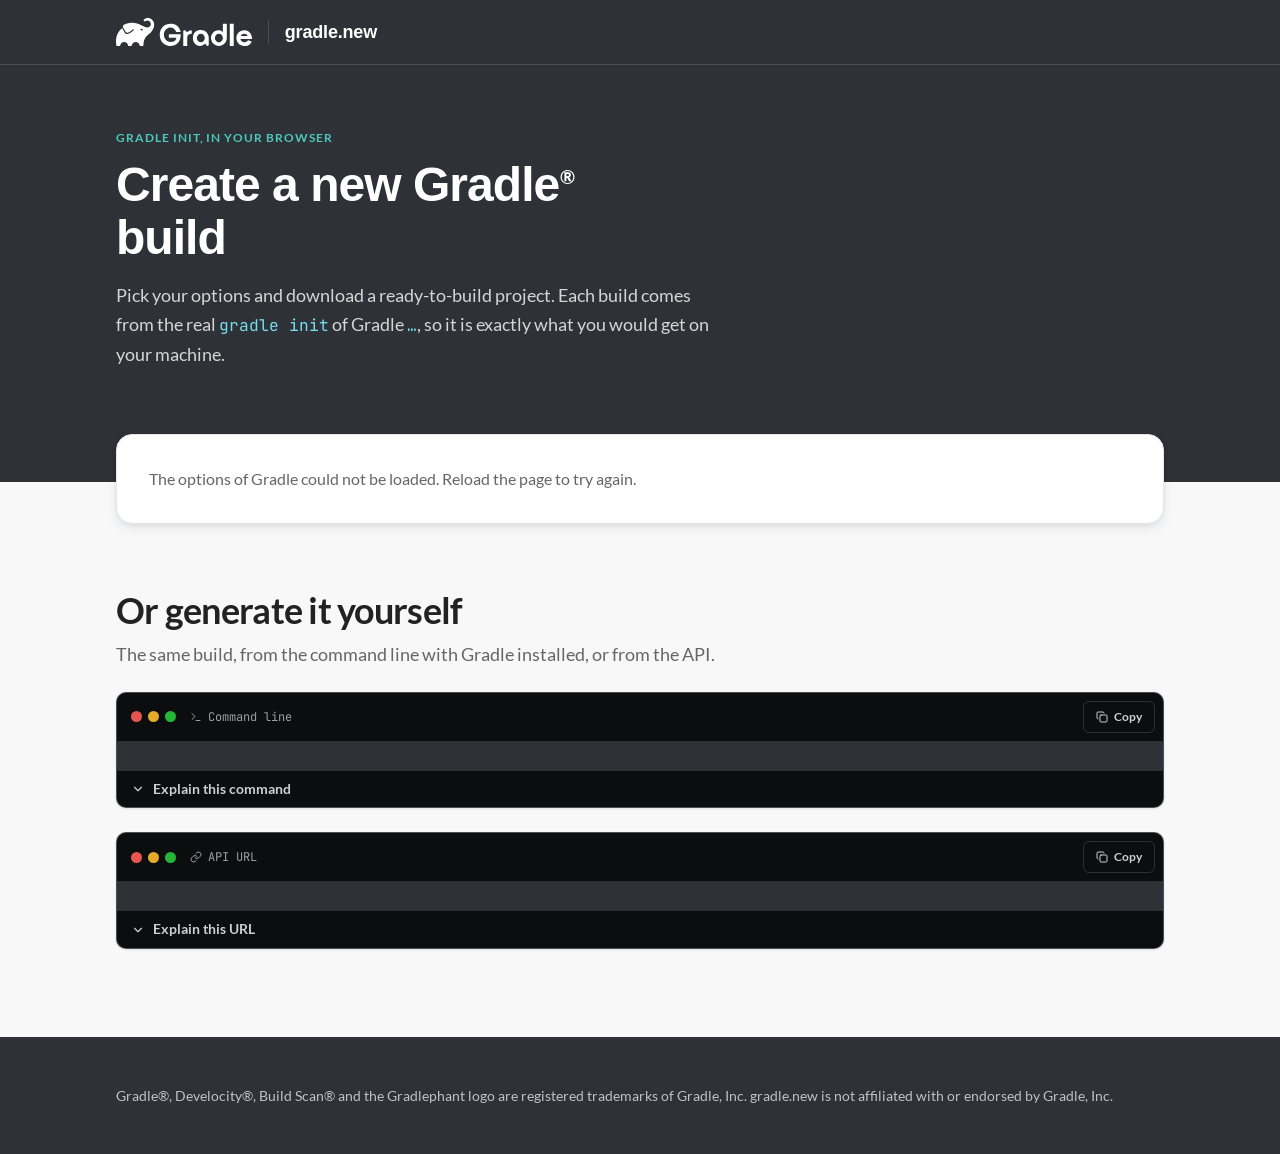
==== ui/src/site/index.html @ f5330a57 "ui: Gradle's hints describe their radio groups; accessibility tests for names, groups, expanded stat" ====
<!doctype html>
<html lang="en">
<head>
<meta charset="utf-8">
<meta name="viewport" content="width=device-width, initial-scale=1">
<title>gradle.new: create a new Gradle build</title>
<meta name="description" content="Create a new Gradle build in your browser. Every build is generated by the real gradle init, and you can copy the equivalent command or API URL.">
<link rel="icon" href="assets/logo/gradle-icon-colour.svg" type="image/svg+xml">
<link rel="stylesheet" href="assets/tokens/fonts.css">
<link rel="stylesheet" href="assets/tokens/colors.css">
<link rel="stylesheet" href="assets/tokens/typography.css">
<link rel="stylesheet" href="assets/tokens/spacing.css">
<link rel="stylesheet" href="assets/tokens/effects.css">
<link rel="stylesheet" href="app/styles.css">
<link rel="modulepreload" href="app/model.js">
<script type="module" src="app/main.js"></script>
</head>
<body>
<header class="site-header">
  <div class="wrap site-header-inner">
    <img class="site-logo" src="assets/logo/gradle-logo-light.svg" alt="Gradle" height="28">
    <span class="site-divider" aria-hidden="true"></span>
    <span class="site-name">gradle.new</span>
  </div>
</header>

<section class="hero">
  <div class="wrap">
    <p class="eyebrow">gradle init, in your browser</p>
    <h1>Create a new Gradle<span class="registered">®</span> build</h1>
    <p class="lead">Pick your options and download a ready-to-build project. Each build comes from the real <code>gradle init</code> of Gradle <span class="mono" data-stable-version>…</span>, so it is exactly what you would get on your machine.</p>
  </div>
</section>

<main class="wrap main">
  <form id="form" class="card form" novalidate>
    <div class="form-loading" id="form-loading" role="status">Loading the options of Gradle…</div>

    <div class="form-grid" id="form-fields" hidden>
      <fieldset class="field field-wide" id="field-version">
        <legend>Gradle version</legend>
        <div class="choices" data-group="version"></div>
      </fieldset>

      <fieldset class="field field-wide" id="field-component-type" aria-describedby="field-component-type-hint">
        <legend>Project type</legend>
        <div class="choices" data-group="component-type"></div>
        <p class="hint" id="field-component-type-hint" data-hint="type"></p>
      </fieldset>

      <fieldset class="field field-wide" id="field-language">
        <legend>Language</legend>
        <div class="choices" data-group="language"></div>
      </fieldset>

      <fieldset class="field" id="field-dsl" aria-describedby="field-dsl-hint">
        <legend>Build script DSL</legend>
        <div class="choices" data-group="dsl"></div>
        <p class="hint" id="field-dsl-hint" data-hint="dsl"></p>
      </fieldset>

      <fieldset class="field" id="field-test-framework" aria-describedby="field-test-framework-hint">
        <legend>Test framework</legend>
        <div class="choices" data-group="test-framework"></div>
        <p class="hint" id="field-test-framework-hint" data-hint="test-framework"></p>
      </fieldset>

      <div class="field" id="field-project-name">
        <label for="project-name">Project name</label>
        <input id="project-name" name="project-name" type="text" autocomplete="off" spellcheck="false" aria-describedby="project-name-hint project-name-error">
        <p class="hint" id="project-name-hint" data-hint="project-name"></p>
        <p class="error" id="project-name-error" hidden><span class="icon icon-alert" aria-hidden="true"></span><span class="error-text"></span></p>
      </div>

      <div class="field" id="field-package">
        <label for="package">Package</label>
        <input id="package" name="package" type="text" autocomplete="off" spellcheck="false" aria-describedby="package-hint package-error">
        <p class="hint" id="package-hint" data-hint="package"></p>
        <p class="error" id="package-error" hidden><span class="icon icon-alert" aria-hidden="true"></span><span class="error-text"></span></p>
      </div>

      <div class="field" id="field-java-version">
        <label for="java-version">Java version</label>
        <input id="java-version" name="java-version" type="text" inputmode="numeric" autocomplete="off" aria-describedby="java-version-hint java-version-error">
        <p class="hint" id="java-version-hint" data-hint="java-version"></p>
        <p class="error" id="java-version-error" hidden><span class="icon icon-alert" aria-hidden="true"></span><span class="error-text"></span></p>
      </div>

      <div class="field field-switches">
        <div class="switch-row" id="field-split-project">
          <input class="switch" id="split-project" name="split-project" type="checkbox" role="switch" aria-describedby="split-project-hint">
          <span class="switch-text"><label for="split-project">Split into subprojects</label><span class="hint" id="split-project-hint" data-hint="split-project"></span></span>
        </div>
        <div class="switch-row" id="field-incubating">
          <input class="switch" id="incubating" name="incubating" type="checkbox" role="switch" aria-describedby="incubating-hint">
          <span class="switch-text"><label for="incubating">Use incubating features</label><span class="hint" id="incubating-hint" data-hint="incubating"></span></span>
        </div>
        <div class="switch-row" id="field-comments">
          <input class="switch" id="comments" name="comments" type="checkbox" role="switch" aria-describedby="comments-hint">
          <span class="switch-text"><label for="comments">Add clarifying comments</label><span class="hint" id="comments-hint" data-hint="comments"></span></span>
        </div>
      </div>

      <div class="form-actions field-wide">
        <button class="btn btn-primary btn-lg" id="download" type="submit"><span class="icon icon-download" aria-hidden="true"></span><span class="btn-label">Download the build</span></button>
        <p class="form-status" id="form-status" role="status" aria-live="polite"></p>
        <p class="error form-error" id="form-error" hidden><span class="icon icon-alert" aria-hidden="true"></span><span class="error-text"></span></p>
      </div>
    </div>
  </form>

  <section class="snippets" aria-labelledby="snippets-title">
    <h2 id="snippets-title">Or generate it yourself</h2>
    <p class="section-lead">The same build, from the command line with Gradle installed, or from the API.</p>

    <div class="snippet" id="snippet-command">
      <div class="code-bar">
        <span class="code-dots" aria-hidden="true"><i></i><i></i><i></i></span>
        <span class="code-title"><span class="icon icon-terminal" aria-hidden="true"></span>Command line</span>
        <button class="copy" id="copy-command" type="button" aria-label="Copy the command"><span class="icon icon-copy" aria-hidden="true"></span><span class="copy-label">Copy</span></button>
      </div>
      <div class="snippet-body">
        <pre class="code-lines" id="command"></pre>
        <div class="explanation" id="explain-command" hidden>
          <svg class="connectors" aria-hidden="true" focusable="false"></svg>
          <dl class="explanation-list"></dl>
        </div>
      </div>
      <button class="explain-toggle" id="explain-command-toggle" type="button" aria-expanded="false" aria-controls="explain-command"><span class="icon icon-chevron" aria-hidden="true"></span><span class="explain-label">Explain this command</span></button>
    </div>

    <div class="snippet" id="snippet-url">
      <div class="code-bar">
        <span class="code-dots" aria-hidden="true"><i></i><i></i><i></i></span>
        <span class="code-title"><span class="icon icon-link" aria-hidden="true"></span>API URL</span>
        <button class="copy" id="copy-url" type="button" aria-label="Copy the API URL"><span class="icon icon-copy" aria-hidden="true"></span><span class="copy-label">Copy</span></button>
      </div>
      <div class="snippet-body">
        <pre class="code-lines" id="api-url"></pre>
        <div class="explanation" id="explain-url" hidden>
          <svg class="connectors" aria-hidden="true" focusable="false"></svg>
          <dl class="explanation-list"></dl>
        </div>
      </div>
      <button class="explain-toggle" id="explain-url-toggle" type="button" aria-expanded="false" aria-controls="explain-url"><span class="icon icon-chevron" aria-hidden="true"></span><span class="explain-label">Explain this URL</span></button>
    </div>
  </section>
</main>

<footer class="site-footer">
  <div class="wrap">
    <p>Gradle®, Develocity®, Build Scan® and the Gradlephant logo are registered trademarks of Gradle, Inc. gradle.new is not affiliated with or endorsed by Gradle, Inc.</p>
  </div>
</footer>
</body>
</html>
---- ui/src/site/assets/tokens/fonts.css ----
@font-face {
  font-family: 'Lato';
  font-style: normal;
  font-weight: 400;
  font-display: swap;
  src: url("../fonts/lato-latin-400-normal.woff2") format("woff2");
  unicode-range: U+0000-00FF, U+0131, U+0152-0153, U+02BB-02BC, U+02C6, U+02DA, U+02DC, U+0304, U+0308, U+0329, U+2000-206F, U+20AC, U+2122, U+2191, U+2193, U+2212, U+2215, U+FEFF, U+FFFD;
}

@font-face {
  font-family: 'Lato';
  font-style: normal;
  font-weight: 400;
  font-display: swap;
  src: url("../fonts/lato-latin-ext-400-normal.woff2") format("woff2");
  unicode-range: U+0100-02BA, U+02BD-02C5, U+02C7-02CC, U+02CE-02D7, U+02DD-02FF, U+0304, U+0308, U+0329, U+1D00-1DBF, U+1E00-1E9F, U+1EF2-1EFF, U+2020, U+20A0-20AB, U+20AD-20C0, U+2113, U+2C60-2C7F, U+A720-A7FF;
}

@font-face {
  font-family: 'Lato';
  font-style: normal;
  font-weight: 700;
  font-display: swap;
  src: url("../fonts/lato-latin-700-normal.woff2") format("woff2");
  unicode-range: U+0000-00FF, U+0131, U+0152-0153, U+02BB-02BC, U+02C6, U+02DA, U+02DC, U+0304, U+0308, U+0329, U+2000-206F, U+20AC, U+2122, U+2191, U+2193, U+2212, U+2215, U+FEFF, U+FFFD;
}

@font-face {
  font-family: 'Lato';
  font-style: normal;
  font-weight: 700;
  font-display: swap;
  src: url("../fonts/lato-latin-ext-700-normal.woff2") format("woff2");
  unicode-range: U+0100-02BA, U+02BD-02C5, U+02C7-02CC, U+02CE-02D7, U+02DD-02FF, U+0304, U+0308, U+0329, U+1D00-1DBF, U+1E00-1E9F, U+1EF2-1EFF, U+2020, U+20A0-20AB, U+20AD-20C0, U+2113, U+2C60-2C7F, U+A720-A7FF;
}

@font-face {
  font-family: 'Lato';
  font-style: normal;
  font-weight: 900;
  font-display: swap;
  src: url("../fonts/lato-latin-900-normal.woff2") format("woff2");
  unicode-range: U+0000-00FF, U+0131, U+0152-0153, U+02BB-02BC, U+02C6, U+02DA, U+02DC, U+0304, U+0308, U+0329, U+2000-206F, U+20AC, U+2122, U+2191, U+2193, U+2212, U+2215, U+FEFF, U+FFFD;
}

@font-face {
  font-family: 'Lato';
  font-style: normal;
  font-weight: 900;
  font-display: swap;
  src: url("../fonts/lato-latin-ext-900-normal.woff2") format("woff2");
  unicode-range: U+0100-02BA, U+02BD-02C5, U+02C7-02CC, U+02CE-02D7, U+02DD-02FF, U+0304, U+0308, U+0329, U+1D00-1DBF, U+1E00-1E9F, U+1EF2-1EFF, U+2020, U+20A0-20AB, U+20AD-20C0, U+2113, U+2C60-2C7F, U+A720-A7FF;
}

@font-face {
  font-family: 'JetBrains Mono';
  font-style: normal;
  font-weight: 400;
  font-display: swap;
  src: url("../fonts/jetbrains-mono-latin-400-normal.woff2") format("woff2");
  unicode-range: U+0000-00FF, U+0131, U+0152-0153, U+02BB-02BC, U+02C6, U+02DA, U+02DC, U+0304, U+0308, U+0329, U+2000-206F, U+20AC, U+2122, U+2191, U+2193, U+2212, U+2215, U+FEFF, U+FFFD;
}

@font-face {
  font-family: 'JetBrains Mono';
  font-style: normal;
  font-weight: 400;
  font-display: swap;
  src: url("../fonts/jetbrains-mono-latin-ext-400-normal.woff2") format("woff2");
  unicode-range: U+0100-02BA, U+02BD-02C5, U+02C7-02CC, U+02CE-02D7, U+02DD-02FF, U+0304, U+0308, U+0329, U+1D00-1DBF, U+1E00-1E9F, U+1EF2-1EFF, U+2020, U+20A0-20AB, U+20AD-20C0, U+2113, U+2C60-2C7F, U+A720-A7FF;
}

@font-face {
  font-family: 'JetBrains Mono';
  font-style: normal;
  font-weight: 700;
  font-display: swap;
  src: url("../fonts/jetbrains-mono-latin-700-normal.woff2") format("woff2");
  unicode-range: U+0000-00FF, U+0131, U+0152-0153, U+02BB-02BC, U+02C6, U+02DA, U+02DC, U+0304, U+0308, U+0329, U+2000-206F, U+20AC, U+2122, U+2191, U+2193, U+2212, U+2215, U+FEFF, U+FFFD;
}

@font-face {
  font-family: 'JetBrains Mono';
  font-style: normal;
  font-weight: 700;
  font-display: swap;
  src: url("../fonts/jetbrains-mono-latin-ext-700-normal.woff2") format("woff2");
  unicode-range: U+0100-02BA, U+02BD-02C5, U+02C7-02CC, U+02CE-02D7, U+02DD-02FF, U+0304, U+0308, U+0329, U+1D00-1DBF, U+1E00-1E9F, U+1EF2-1EFF, U+2020, U+20A0-20AB, U+20AD-20C0, U+2113, U+2C60-2C7F, U+A720-A7FF;
}
---- ui/src/site/assets/tokens/colors.css ----
/* Gradle Build Tool — Color tokens
   Values from the official Gradle Color Palette. */
:root {
  /* ---- Brand core ---- */
  --gradle-blue: #209bc4;      /* Gradle Blue — gradient start */
  --gradle-teal: #4dc9c0;      /* Gradle Green — gradient end */
  --gradle-dark: #2e3135;      /* Dark Background */
  --gradle-dark-2: #0b0d0f;    /* Gray 1 — deepest */
  --gradle-gradient: linear-gradient(120deg, #209bc4 0%, #4dc9c0 100%); /* @kind color */
  --gradle-gradient-soft: linear-gradient(120deg, #209bc4 0%, #4dc9c0 100%); /* @kind color */

  /* Secondary blues */
  --core-blue:  #3099e3;
  --light-blue: #77def0;

  /* ---- Neutrals (official Gray ramp) ---- */
  --neutral-0:   #ffffff;      /* White */
  --neutral-50:  #f8f8f8;      /* Light Background 100 */
  --neutral-100: #efefef;      /* Light Background 200 */
  --neutral-200: #e5e5e5;      /* Gray 5 */
  --neutral-300: #b2b2b2;      /* Gray 4 */
  --neutral-400: #808080;      /* Gray 3 */
  --neutral-500: #666666;
  --neutral-600: #4d4d4d;      /* Gray 2 */
  --neutral-700: #383838;
  --neutral-800: #2e3135;      /* Dark Background */
  --neutral-900: #222222;      /* Gray 1 (R34 G34 B34) */
  --neutral-950: #0b0d0f;

  /* ---- Semantic status (official) ---- */
  --green-500:  #00c851;   /* Core Success */
  --green-700:  #007e33;   /* Dark Success */
  --green-100:  #d5f6e2;
  --amber-500:  #ffbb33;   /* Core Warning */
  --amber-700:  #ff8800;   /* Dark Warning */
  --amber-100:  #fff1d6;
  --red-500:    #ff4444;   /* Core Error */
  --red-700:    #cc0000;   /* Dark Error */
  --red-100:    #ffe0e0;
  --blue-500:   #3099e3;   /* Core Blue */
  --blue-100:   #dceffb;

  /* ---- Semantic aliases: text ---- */
  --text-strong:  var(--neutral-900);
  --text-body:    var(--neutral-700);
  --text-muted:   var(--neutral-500);
  --text-subtle:  var(--neutral-400);
  --text-inverse: var(--neutral-0);
  --text-link:    var(--gradle-blue);
  --text-on-brand: #ffffff;

  /* ---- Semantic aliases: surfaces ---- */
  --surface-page:    var(--neutral-0);
  --surface-subtle:  var(--neutral-50);
  --surface-card:    var(--neutral-0);
  --surface-sunken:  var(--neutral-100);
  --surface-dark:    var(--gradle-dark);
  --surface-dark-2:  var(--gradle-dark-2);
  --surface-inverse: var(--gradle-dark);

  /* ---- Semantic aliases: borders ---- */
  --border-subtle: var(--neutral-200);
  --border-default: var(--neutral-300);
  --border-strong: var(--neutral-400);
  --border-focus: var(--gradle-blue);
  --border-on-dark: rgba(255,255,255,0.14);

  /* ---- Semantic aliases: accents ---- */
  --accent: var(--gradle-blue);
  --accent-hover: #1b87ab;
  --accent-teal: var(--gradle-teal);
  --success: var(--green-500);
  --warning: var(--amber-700);
  --danger:  var(--red-500);
  --info:    var(--blue-500);
}
---- ui/src/site/assets/tokens/typography.css ----
/* Gradle Build Tool — Typography tokens */
:root {
  --font-display: 'Lato', -apple-system, BlinkMacSystemFont, 'Segoe UI', sans-serif;
  --font-sans:    'Lato', -apple-system, BlinkMacSystemFont, 'Segoe UI', sans-serif;
  --font-mono:    'JetBrains Mono', ui-monospace, 'SF Mono', Menlo, monospace;

  /* Type scale (px @ base 16) */
  --text-xs:   0.75rem;   /* 12 */
  --text-sm:   0.875rem;  /* 14 */
  --text-base: 1rem;      /* 16 */
  --text-md:   1.125rem;  /* 18 */
  --text-lg:   1.375rem;  /* 22 */
  --text-xl:   1.75rem;   /* 28 */
  --text-2xl:  2.25rem;   /* 36 */
  --text-3xl:  3rem;      /* 48 */
  --text-4xl:  4rem;      /* 64 */

  /* Weights */
  /* Lato ships 300/400/700/900 — medium/semibold map to 700 (bold) */
  --weight-light: 300;
  --weight-regular: 400;
  --weight-medium: 700;
  --weight-semibold: 700;
  --weight-bold: 700;
  --weight-black: 900;

  /* Line heights */
  --leading-tight: 1.1;
  --leading-snug: 1.25;
  --leading-normal: 1.5;
  --leading-relaxed: 1.65;

  /* Letter spacing */
  --tracking-tight: -0.02em;
  --tracking-snug: -0.01em;
  --tracking-normal: 0;
  --tracking-wide: 0.04em;
  --tracking-caps: 0.08em;
}
---- ui/src/site/assets/tokens/spacing.css ----
/* Gradle Build Tool — Spacing, radius, layout tokens */
:root {
  /* Spacing scale (4px base) */
  --space-0: 0;
  --space-1: 0.25rem;  /* 4 */
  --space-2: 0.5rem;   /* 8 */
  --space-3: 0.75rem;  /* 12 */
  --space-4: 1rem;     /* 16 */
  --space-5: 1.5rem;   /* 24 */
  --space-6: 2rem;     /* 32 */
  --space-7: 3rem;     /* 48 */
  --space-8: 4rem;     /* 64 */
  --space-9: 6rem;     /* 96 */

  /* Radii */
  --radius-xs: 4px;
  --radius-sm: 6px;
  --radius-md: 10px;
  --radius-lg: 16px;
  --radius-xl: 24px;
  --radius-pill: 999px;

  /* Container widths */
  --container-narrow: 720px;
  --container: 1080px;
  --container-wide: 1280px;
}
---- ui/src/site/assets/tokens/effects.css ----
/* Gradle Build Tool — Elevation, shadow, motion tokens */
:root {
  /* Shadows — soft, cool-tinted; Gradle UI leans on subtle elevation + borders */
  --shadow-xs: 0 1px 2px rgba(2, 48, 58, 0.06);
  --shadow-sm: 0 1px 3px rgba(2, 48, 58, 0.08), 0 1px 2px rgba(2, 48, 58, 0.04);
  --shadow-md: 0 4px 12px rgba(2, 48, 58, 0.08), 0 2px 4px rgba(2, 48, 58, 0.05);
  --shadow-lg: 0 12px 28px rgba(2, 48, 58, 0.12), 0 4px 10px rgba(2, 48, 58, 0.06);
  --shadow-xl: 0 24px 56px rgba(2, 48, 58, 0.16);
  --shadow-focus: 0 0 0 3px rgba(32, 155, 196, 0.35);

  /* Motion — quick, functional; ease-out for entrances */
  --ease-out: cubic-bezier(0.22, 0.61, 0.36, 1); /* @kind other */
  --ease-in-out: cubic-bezier(0.65, 0, 0.35, 1); /* @kind other */
  --dur-fast: 120ms; /* @kind other */
  --dur-base: 200ms; /* @kind other */
  --dur-slow: 320ms; /* @kind other */
}
---- ui/src/site/app/styles.css ----
*, *::before, *::after { box-sizing: border-box; }
html { -webkit-text-size-adjust: 100%; }
html, body { margin: 0; }
body {
  font-family: var(--font-sans);
  font-size: var(--text-base);
  line-height: var(--leading-normal);
  color: var(--text-body);
  background: var(--surface-subtle);
}
h1, h2, h3 { font-family: var(--font-display); font-weight: var(--weight-bold); letter-spacing: var(--tracking-tight); color: var(--text-strong); margin: 0; }
p { margin: 0; }
code, pre, .mono { font-family: var(--font-mono); }
[hidden] { display: none !important; }
.wrap { max-width: var(--container); margin: 0 auto; padding: 0 var(--space-4); }

.icon {
  display: inline-block;
  flex: none;
  width: 1em;
  height: 1em;
  background-color: currentColor;
  -webkit-mask: var(--icon) center / contain no-repeat;
  mask: var(--icon) center / contain no-repeat;
}
.icon-download { --icon: url("../assets/icons/download.svg"); }
.icon-copy { --icon: url("../assets/icons/copy.svg"); }
.icon-check { --icon: url("../assets/icons/check.svg"); }
.icon-alert { --icon: url("../assets/icons/circle-alert.svg"); }
.icon-chevron { --icon: url("../assets/icons/chevron-down.svg"); }
.icon-terminal { --icon: url("../assets/icons/terminal.svg"); }
.icon-link { --icon: url("../assets/icons/link.svg"); }

.site-header { background: var(--surface-dark); border-bottom: 1px solid var(--border-on-dark); }
.site-header-inner { display: flex; align-items: center; gap: var(--space-4); min-height: 64px; }
.site-logo { display: block; height: 28px; width: auto; }
.site-divider { width: 1px; height: 24px; background: var(--border-on-dark); }
.site-name { color: var(--text-inverse); font-weight: var(--weight-black); font-size: var(--text-md); letter-spacing: var(--tracking-snug); }

.hero { background: var(--surface-dark); color: var(--text-inverse); padding: var(--space-8) 0 calc(var(--space-8) + var(--space-7)); }
.eyebrow { font-size: var(--text-xs); font-weight: var(--weight-bold); letter-spacing: var(--tracking-caps); text-transform: uppercase; color: var(--gradle-teal); margin-bottom: var(--space-3); }
.hero h1 { color: var(--text-inverse); font-size: var(--text-3xl); line-height: var(--leading-tight); font-weight: var(--weight-black); max-width: 20ch; }
.registered { font-size: 0.4em; vertical-align: super; font-weight: var(--weight-bold); margin-left: 0.05em; }
.lead { margin-top: var(--space-4); max-width: 60ch; font-size: var(--text-md); line-height: var(--leading-relaxed); color: rgba(255, 255, 255, 0.8); }
.lead code, .lead .mono { font-size: 0.9em; color: var(--light-blue); }

.main { margin-top: calc(-1 * var(--space-7)); padding-bottom: var(--space-8); }

.card { background: var(--surface-card); border: 1px solid var(--border-subtle); border-radius: var(--radius-lg); padding: var(--space-6); box-shadow: var(--shadow-md); }
.form-loading { color: var(--text-muted); }

.form-grid { display: grid; grid-template-columns: repeat(2, minmax(0, 1fr)); gap: var(--space-5) var(--space-6); }
.field { display: flex; flex-direction: column; gap: var(--space-2); min-width: 0; margin: 0; padding: 0; border: 0; }
.field-wide { grid-column: 1 / -1; }
.field > legend, .field > label {
  padding: 0;
  font-size: var(--text-sm);
  font-weight: var(--weight-bold);
  color: var(--text-strong);
}
fieldset.field > legend { margin-bottom: var(--space-2); }
.hint { font-size: var(--text-xs); color: var(--text-muted); line-height: var(--leading-normal); }
.hint:empty { display: none; }

.choices { display: flex; flex-wrap: wrap; gap: var(--space-2); }
.choice {
  position: relative;
  display: inline-flex;
  align-items: center;
  gap: 9px;
  min-height: 40px;
  padding: var(--space-2) var(--space-4) var(--space-2) var(--space-3);
  border: 1px solid var(--border-subtle);
  border-radius: var(--radius-md);
  background: var(--surface-card);
  font-size: var(--text-sm);
  color: var(--text-strong);
  cursor: pointer;
  transition: border-color var(--dur-fast) var(--ease-out), background var(--dur-fast) var(--ease-out);
}
.choice:hover { border-color: var(--border-default); }
.choice:has(input:checked) { border-color: var(--gradle-blue); background: var(--blue-100); }
.choice:has(input:focus-visible) { box-shadow: var(--shadow-focus); }
.choice-note { font-family: var(--font-mono); font-size: var(--text-xs); color: var(--text-muted); }

input[type="radio"] {
  appearance: none;
  -webkit-appearance: none;
  flex: none;
  width: 18px;
  height: 18px;
  margin: 0;
  border-radius: 50%;
  border: 1px solid var(--border-default);
  background: var(--neutral-0);
  transition: border var(--dur-fast) var(--ease-out);
  cursor: pointer;
}
input[type="radio"]:checked { border: 5px solid var(--gradle-blue); }
input[type="radio"]:focus-visible { outline: none; }

input[type="text"] {
  width: 100%;
  font-family: inherit;
  font-size: var(--text-sm);
  color: var(--text-strong);
  padding: 10px 12px;
  background: var(--neutral-0);
  border: 1px solid var(--border-default);
  border-radius: var(--radius-md);
  outline: none;
  transition: border-color var(--dur-fast) var(--ease-out), box-shadow var(--dur-fast) var(--ease-out);
}
input[type="text"] { font-family: var(--font-mono); }
input[type="text"]:focus { border-color: var(--border-focus); box-shadow: var(--shadow-focus); }
input[aria-invalid="true"], input[aria-invalid="true"]:focus { border-color: var(--danger); }
.error { display: flex; align-items: flex-start; gap: 6px; font-size: var(--text-xs); color: var(--red-700); line-height: var(--leading-normal); }
.error .icon { margin-top: 0.2em; }

.field-switches { gap: var(--space-4); justify-content: center; }
.switch-row { display: flex; align-items: flex-start; gap: var(--space-3); }
.switch-text { display: flex; flex-direction: column; gap: 2px; }
.switch-text label { font-size: var(--text-sm); color: var(--text-strong); cursor: pointer; }
input.switch {
  appearance: none;
  -webkit-appearance: none;
  position: relative;
  flex: none;
  width: 40px;
  height: 22px;
  margin: 0;
  border: 0;
  border-radius: var(--radius-pill);
  background: radial-gradient(circle closest-side, var(--neutral-0) 92%, transparent 100%) 2px 50% / 18px 18px no-repeat, var(--neutral-300);
  transition: background-position var(--dur-base) var(--ease-out);
  cursor: pointer;
}
input.switch:checked { background: radial-gradient(circle closest-side, var(--neutral-0) 92%, transparent 100%) 20px 50% / 18px 18px no-repeat, var(--gradle-gradient); }
input.switch:focus-visible { outline: none; box-shadow: var(--shadow-focus); }

.form-actions { display: flex; flex-wrap: wrap; align-items: center; gap: var(--space-4); padding-top: var(--space-5); border-top: 1px solid var(--border-subtle); }
.form-status { font-size: var(--text-sm); color: var(--text-muted); }
.form-status:empty { display: none; }

.btn {
  display: inline-flex;
  align-items: center;
  justify-content: center;
  gap: 8px;
  min-height: 40px;
  padding: 9px 18px;
  border-radius: var(--radius-md);
  border: 1px solid transparent;
  font: var(--weight-semibold) var(--text-sm) / 1 var(--font-sans);
  white-space: nowrap;
  cursor: pointer;
  transition: background var(--dur-fast) var(--ease-out), border-color var(--dur-fast) var(--ease-out), color var(--dur-fast) var(--ease-out), filter var(--dur-fast) var(--ease-out);
}
.btn:focus-visible { outline: none; box-shadow: var(--shadow-focus); }
.btn-lg { min-height: 52px; padding: 13px 26px; font-size: var(--text-md); gap: 10px; }
.btn-primary { background: var(--gradle-gradient); color: var(--text-on-brand); }
.btn-primary:hover { filter: brightness(1.05); }
.btn:disabled, .btn[aria-busy="true"] { opacity: 0.6; cursor: progress; }

.snippets { margin-top: var(--space-8); }
.snippets h2 { font-size: var(--text-2xl); line-height: var(--leading-snug); }
.section-lead { margin: var(--space-2) 0 var(--space-5); color: var(--text-muted); font-size: var(--text-md); }

.snippet { margin-bottom: var(--space-5); border-radius: var(--radius-md); overflow: hidden; border: 1px solid var(--border-on-dark); box-shadow: var(--shadow-sm); background: var(--gradle-dark); }
.code-bar { display: flex; align-items: center; gap: 8px; padding: 8px 8px 8px 14px; background: var(--gradle-dark-2); border-bottom: 1px solid var(--border-on-dark); font-family: var(--font-mono); font-size: var(--text-xs); color: rgba(255, 255, 255, 0.6); }
.code-dots { display: flex; gap: 6px; }
.code-dots i { width: 11px; height: 11px; border-radius: 50%; opacity: 0.9; }
.code-dots i:nth-child(1) { background: #ff5f56; }
.code-dots i:nth-child(2) { background: #ffbd2e; }
.code-dots i:nth-child(3) { background: #27c93f; }
.code-title { display: inline-flex; align-items: center; gap: 6px; margin-left: 6px; flex: 1; }
.copy {
  display: inline-flex;
  align-items: center;
  gap: 6px;
  min-height: 32px;
  padding: 6px 12px;
  border: 1px solid var(--border-on-dark);
  border-radius: var(--radius-sm);
  background: transparent;
  color: rgba(255, 255, 255, 0.8);
  font: var(--weight-bold) var(--text-xs) / 1 var(--font-sans);
  cursor: pointer;
  transition: background var(--dur-fast) var(--ease-out), color var(--dur-fast) var(--ease-out);
}
.copy:hover { background: rgba(255, 255, 255, 0.06); color: var(--text-inverse); }
.copy:focus-visible { outline: none; box-shadow: var(--shadow-focus); }
.copy.is-copied { color: var(--gradle-teal); }
.copy .icon { transition: transform var(--dur-base) var(--ease-out); }
.copy.is-copied .icon { transform: scale(1.1); }

.snippet-body { position: relative; display: grid; grid-template-columns: minmax(0, 1fr); padding: var(--space-4) var(--space-4) var(--space-3); }
.code-lines {
  margin: 0;
  color: #cfe9ef;
  font-size: var(--text-sm);
  line-height: 1.75;
  white-space: pre;
  overflow-x: auto;
  tab-size: 2;
}
.token { border-radius: var(--radius-xs); transition: background var(--dur-fast) var(--ease-out), color var(--dur-fast) var(--ease-out); }
.token-option { color: var(--light-blue); }
.token-command { color: var(--gradle-teal); font-weight: var(--weight-bold); }
.token-separator { color: rgba(255, 255, 255, 0.45); }
.continuation { color: rgba(255, 255, 255, 0.35); user-select: none; }
.token.is-active { background: rgba(77, 201, 192, 0.18); color: var(--text-inverse); }

.explain-toggle {
  display: flex;
  align-items: center;
  gap: 8px;
  width: 100%;
  padding: 10px 14px;
  border: 0;
  border-top: 1px solid var(--border-on-dark);
  background: var(--gradle-dark-2);
  color: rgba(255, 255, 255, 0.8);
  font: var(--weight-bold) var(--text-sm) / 1.2 var(--font-sans);
  text-align: left;
  cursor: pointer;
}
.explain-toggle:hover { color: var(--text-inverse); }
.explain-toggle:focus-visible { outline: none; box-shadow: inset var(--shadow-focus); }
.explain-toggle .icon { transition: transform var(--dur-base) var(--ease-out); }
.explain-toggle[aria-expanded="true"] .icon { transform: rotate(180deg); }

.explanation { position: relative; margin-top: var(--space-4); animation: reveal var(--dur-slow) var(--ease-out); }
.connectors { display: none; position: absolute; left: 0; top: 0; width: 100%; height: 100%; overflow: visible; pointer-events: none; }
.connectors path { fill: none; stroke: var(--gradle-teal); stroke-opacity: 0.45; stroke-width: 1.5; transition: stroke-opacity var(--dur-fast) var(--ease-out); }
.connectors path.is-active { stroke-opacity: 1; stroke-width: 2; }
.explanation-list { display: flex; flex-direction: column; gap: var(--space-2); margin: 0; }
.explanation-item {
  padding: var(--space-2) var(--space-3);
  border: 1px solid var(--border-on-dark);
  border-radius: var(--radius-md);
  background: rgba(255, 255, 255, 0.03);
  transition: border-color var(--dur-fast) var(--ease-out), background var(--dur-fast) var(--ease-out);
}
.explanation-item:focus-visible { outline: none; box-shadow: var(--shadow-focus); }
.explanation-item.is-active { border-color: var(--gradle-teal); background: rgba(77, 201, 192, 0.08); }
.explanation-token { font-family: var(--font-mono); font-size: var(--text-xs); color: var(--light-blue); overflow-wrap: anywhere; }
.explanation-item dd { margin: 2px 0 0; }
.explanation-description { color: rgba(255, 255, 255, 0.88); font-size: var(--text-sm); }
.explanation-value { color: var(--gradle-teal); font-size: var(--text-sm); }
.explanation-value:empty { display: none; }

@keyframes reveal { from { opacity: 0; transform: translateY(-4px); } to { opacity: 1; transform: none; } }

.site-footer { background: var(--surface-dark); color: rgba(255, 255, 255, 0.7); font-size: var(--text-sm); padding: var(--space-7) 0; }

@media (min-width: 861px) {
  .snippet-body:has(.explanation:not([hidden])) { grid-template-columns: max-content 96px minmax(0, 1fr); align-items: start; }
  .snippet-body:has(.explanation:not([hidden])) .code-lines { grid-column: 1; overflow-x: visible; }
  .snippet-body:has(.explanation:not([hidden])) .explanation { display: contents; }
  .snippet-body:has(.explanation:not([hidden])) .explanation-list { grid-column: 3; }
  .snippet-body:has(.explanation:not([hidden])) .connectors { display: block; }
  .snippet-body:has(.explanation:not([hidden])) .explanation-token { position: absolute; width: 1px; height: 1px; overflow: hidden; clip: rect(0 0 0 0); white-space: nowrap; }
}

@media (max-width: 860px) {
  .hero { padding: var(--space-7) 0 calc(var(--space-7) + var(--space-6)); }
  .hero h1 { font-size: var(--text-2xl); }
  .lead { font-size: var(--text-base); }
  .card { padding: var(--space-5); }
  .form-grid { grid-template-columns: minmax(0, 1fr); }
}

@media (max-width: 480px) {
  .wrap { padding: 0 var(--space-4); }
  .card { padding: var(--space-4); }
  .site-name { font-size: var(--text-base); }
  .snippet-body { padding: var(--space-3); }
  .code-lines { font-size: var(--text-xs); }
}

@media (prefers-reduced-motion: reduce) {
  *, *::before, *::after { animation-duration: 0.01ms !important; transition-duration: 0.01ms !important; }
}

.visually-hidden { position: absolute; width: 1px; height: 1px; overflow: hidden; clip: rect(0 0 0 0); white-space: nowrap; }
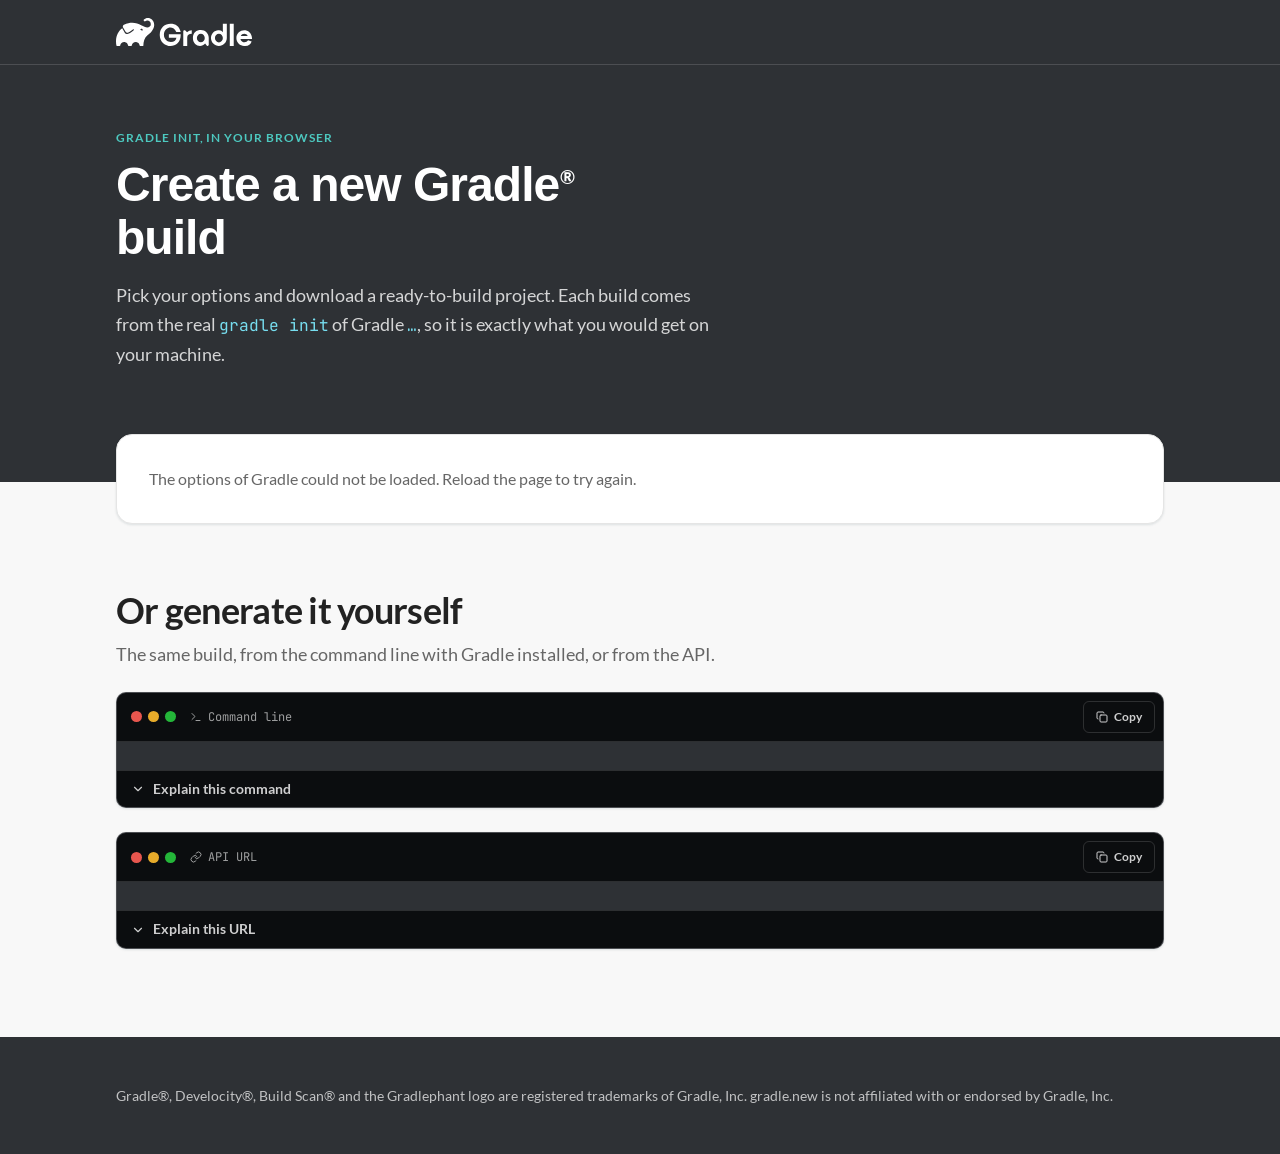
==== commit e3fbff6d: "Kotlin warnings as errors; command line and API URL leave out default values; header shows the logo " ====
--- a/ui/src/site/index.html
+++ b/ui/src/site/index.html
@@ -19,8 +19,6 @@
 <header class="site-header">
   <div class="wrap site-header-inner">
     <img class="site-logo" src="assets/logo/gradle-logo-light.svg" alt="Gradle" height="28">
-    <span class="site-divider" aria-hidden="true"></span>
-    <span class="site-name">gradle.new</span>
   </div>
 </header>
 
--- a/ui/src/site/app/styles.css
+++ b/ui/src/site/app/styles.css
@@ -34,8 +34,6 @@
 .site-header { background: var(--surface-dark); border-bottom: 1px solid var(--border-on-dark); }
 .site-header-inner { display: flex; align-items: center; gap: var(--space-4); min-height: 64px; }
 .site-logo { display: block; height: 28px; width: auto; }
-.site-divider { width: 1px; height: 24px; background: var(--border-on-dark); }
-.site-name { color: var(--text-inverse); font-weight: var(--weight-black); font-size: var(--text-md); letter-spacing: var(--tracking-snug); }
 
 .hero { background: var(--surface-dark); color: var(--text-inverse); padding: var(--space-8) 0 calc(var(--space-8) + var(--space-7)); }
 .eyebrow { font-size: var(--text-xs); font-weight: var(--weight-bold); letter-spacing: var(--tracking-caps); text-transform: uppercase; color: var(--gradle-teal); margin-bottom: var(--space-3); }
@@ -46,7 +44,7 @@
 
 .main { margin-top: calc(-1 * var(--space-7)); padding-bottom: var(--space-8); }
 
-.card { background: var(--surface-card); border: 1px solid var(--border-subtle); border-radius: var(--radius-lg); padding: var(--space-6); box-shadow: var(--shadow-md); }
+.card { background: var(--surface-card); border: 1px solid var(--border-subtle); border-radius: var(--radius-lg); padding: var(--space-6); box-shadow: var(--shadow-sm); }
 .form-loading { color: var(--text-muted); }
 
 .form-grid { display: grid; grid-template-columns: repeat(2, minmax(0, 1fr)); gap: var(--space-5) var(--space-6); }
@@ -79,7 +77,7 @@
   transition: border-color var(--dur-fast) var(--ease-out), background var(--dur-fast) var(--ease-out);
 }
 .choice:hover { border-color: var(--border-default); }
-.choice:has(input:checked) { border-color: var(--gradle-blue); background: var(--blue-100); }
+.choice:has(input:checked) { border-color: var(--gradle-blue); background: color-mix(in srgb, var(--gradle-blue) 8%, var(--surface-card)); }
 .choice:has(input:focus-visible) { box-shadow: var(--shadow-focus); }
 .choice-note { font-family: var(--font-mono); font-size: var(--text-xs); color: var(--text-muted); }
 
@@ -204,12 +202,12 @@
   overflow-x: auto;
   tab-size: 2;
 }
-.token { border-radius: var(--radius-xs); transition: background var(--dur-fast) var(--ease-out), color var(--dur-fast) var(--ease-out); }
+.token { cursor: pointer; border-radius: var(--radius-xs); transition: background var(--dur-fast) var(--ease-out), color var(--dur-fast) var(--ease-out); }
 .token-option { color: var(--light-blue); }
 .token-command { color: var(--gradle-teal); font-weight: var(--weight-bold); }
 .token-separator { color: rgba(255, 255, 255, 0.45); }
 .continuation { color: rgba(255, 255, 255, 0.35); user-select: none; }
-.token.is-active { background: rgba(77, 201, 192, 0.18); color: var(--text-inverse); }
+.token.is-active { background: color-mix(in srgb, var(--gradle-teal) 18%, transparent); color: var(--text-inverse); }
 
 .explain-toggle {
   display: flex;
@@ -243,7 +241,7 @@
   transition: border-color var(--dur-fast) var(--ease-out), background var(--dur-fast) var(--ease-out);
 }
 .explanation-item:focus-visible { outline: none; box-shadow: var(--shadow-focus); }
-.explanation-item.is-active { border-color: var(--gradle-teal); background: rgba(77, 201, 192, 0.08); }
+.explanation-item.is-active { border-color: var(--gradle-teal); background: color-mix(in srgb, var(--gradle-teal) 8%, transparent); }
 .explanation-token { font-family: var(--font-mono); font-size: var(--text-xs); color: var(--light-blue); overflow-wrap: anywhere; }
 .explanation-item dd { margin: 2px 0 0; }
 .explanation-description { color: rgba(255, 255, 255, 0.88); font-size: var(--text-sm); }
@@ -274,7 +272,6 @@
 @media (max-width: 480px) {
   .wrap { padding: 0 var(--space-4); }
   .card { padding: var(--space-4); }
-  .site-name { font-size: var(--text-base); }
   .snippet-body { padding: var(--space-3); }
   .code-lines { font-size: var(--text-xs); }
 }
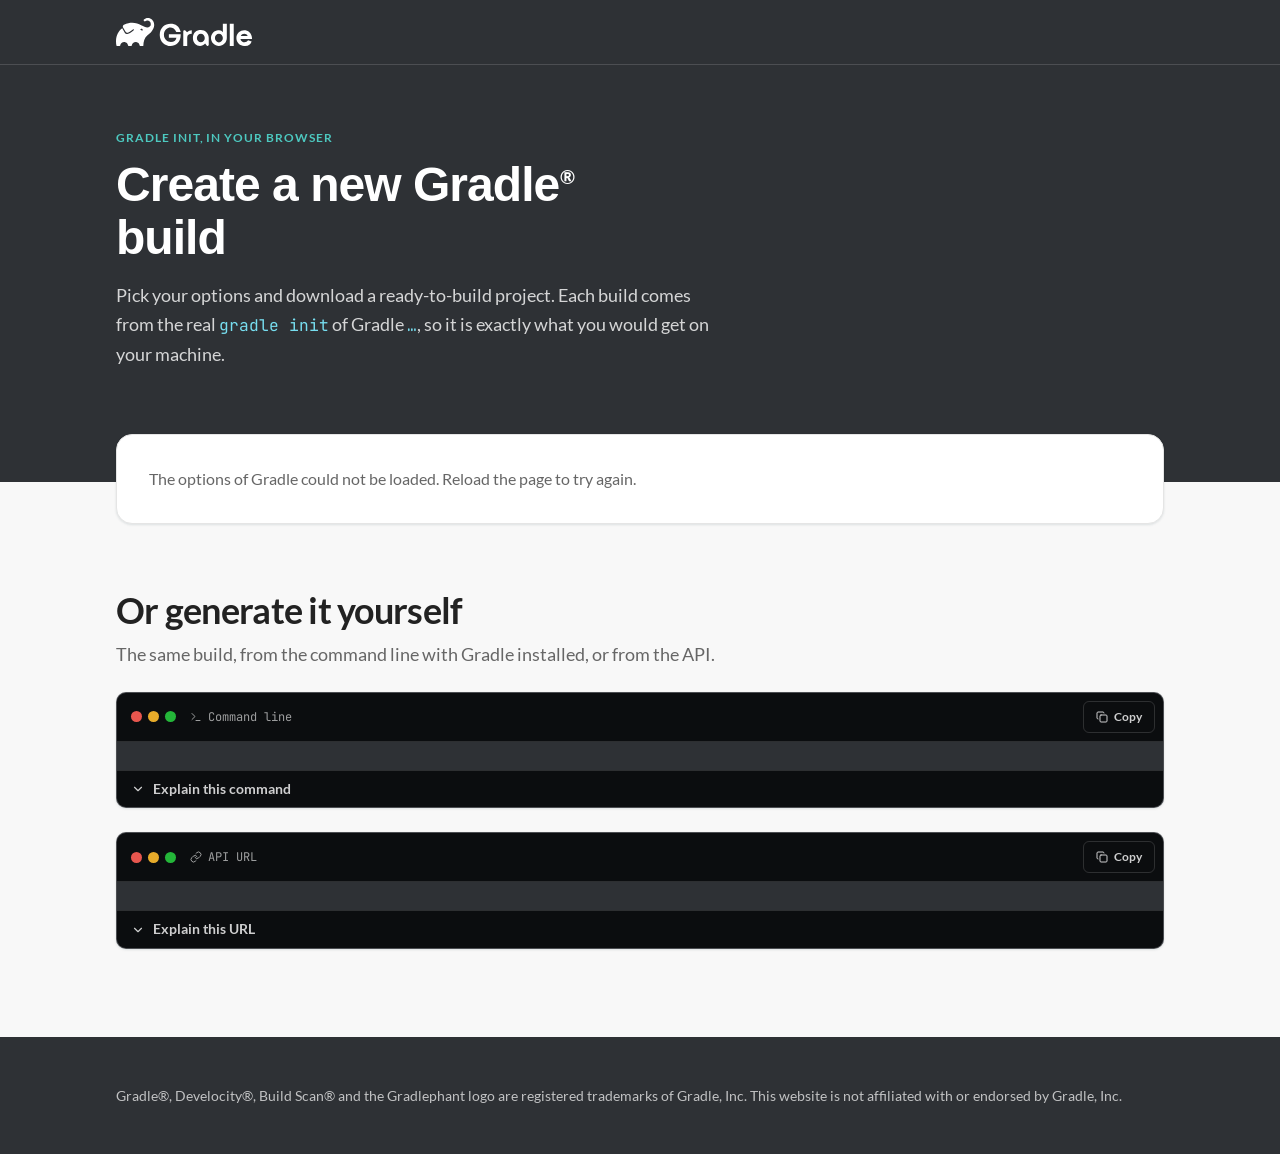
==== commit ce95e7d5: "ui: footer says 'This website' instead of 'gradle.new'" ====
--- a/ui/src/site/index.html
+++ b/ui/src/site/index.html
@@ -147,7 +147,7 @@
 
 <footer class="site-footer">
   <div class="wrap">
-    <p>Gradle®, Develocity®, Build Scan® and the Gradlephant logo are registered trademarks of Gradle, Inc. gradle.new is not affiliated with or endorsed by Gradle, Inc.</p>
+    <p>Gradle®, Develocity®, Build Scan® and the Gradlephant logo are registered trademarks of Gradle, Inc. This website is not affiliated with or endorsed by Gradle, Inc.</p>
   </div>
 </footer>
 </body>
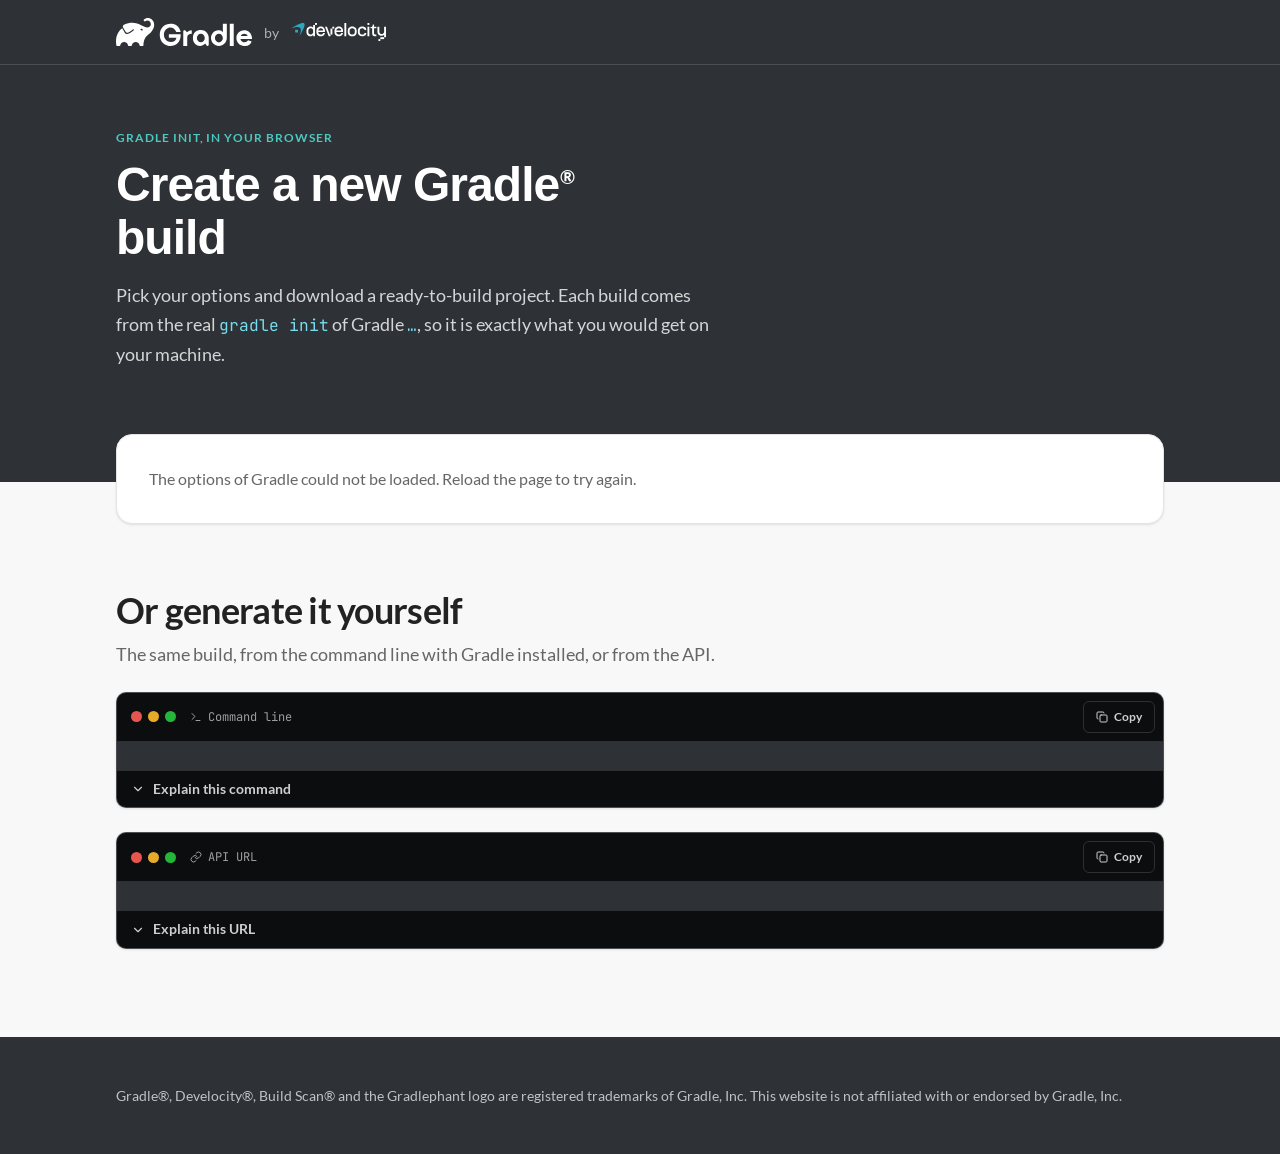
==== commit db051a21: "ui: Gradle by Develocity lockup in the header, each logo linking to its owner" ====
--- a/ui/src/site/index.html
+++ b/ui/src/site/index.html
@@ -18,7 +18,11 @@
 <body>
 <header class="site-header">
   <div class="wrap site-header-inner">
-    <img class="site-logo" src="assets/logo/gradle-logo-light.svg" alt="Gradle" height="28">
+    <div class="brand-lockup">
+      <a class="brand-link" id="gradle-home" href="https://gradle.org/"><img class="site-logo" src="assets/logo/gradle-logo-light.svg" alt="Gradle" height="28"></a>
+      <span class="brand-by">by</span>
+      <a class="brand-link" id="develocity-home" href="https://develocity.ai/"><img class="develocity-logo" src="assets/logo/develocity-logo-landscape-color-dark.svg" alt="Develocity" height="18"></a>
+    </div>
   </div>
 </header>
 
--- a/ui/src/site/app/styles.css
+++ b/ui/src/site/app/styles.css
@@ -33,7 +33,12 @@
 
 .site-header { background: var(--surface-dark); border-bottom: 1px solid var(--border-on-dark); }
 .site-header-inner { display: flex; align-items: center; gap: var(--space-4); min-height: 64px; }
+.brand-lockup { display: flex; align-items: center; gap: var(--space-3); }
+.brand-link { display: block; border-radius: var(--radius-sm); }
+.brand-link:focus-visible { outline: none; box-shadow: var(--shadow-focus); }
 .site-logo { display: block; height: 28px; width: auto; }
+.brand-by { color: var(--neutral-300); font-size: var(--text-sm); }
+.develocity-logo { display: block; height: 18px; width: auto; }
 
 .hero { background: var(--surface-dark); color: var(--text-inverse); padding: var(--space-8) 0 calc(var(--space-8) + var(--space-7)); }
 .eyebrow { font-size: var(--text-xs); font-weight: var(--weight-bold); letter-spacing: var(--tracking-caps); text-transform: uppercase; color: var(--gradle-teal); margin-bottom: var(--space-3); }
@@ -77,9 +82,13 @@
   transition: border-color var(--dur-fast) var(--ease-out), background var(--dur-fast) var(--ease-out);
 }
 .choice:hover { border-color: var(--border-default); }
+.choice:has(input:disabled) { opacity: 0.5; cursor: not-allowed; }
+.choice:has(input:disabled):hover { border-color: var(--border-subtle); }
+.choice:has(input:disabled) input { cursor: not-allowed; }
 .choice:has(input:checked) { border-color: var(--gradle-blue); background: color-mix(in srgb, var(--gradle-blue) 8%, var(--surface-card)); }
 .choice:has(input:focus-visible) { box-shadow: var(--shadow-focus); }
-.choice-note { font-family: var(--font-mono); font-size: var(--text-xs); color: var(--text-muted); }
+.choice-note { font-size: var(--text-xs); color: var(--text-muted); }
+.channel-version { font-family: var(--font-mono); }
 
 input[type="radio"] {
   appearance: none;
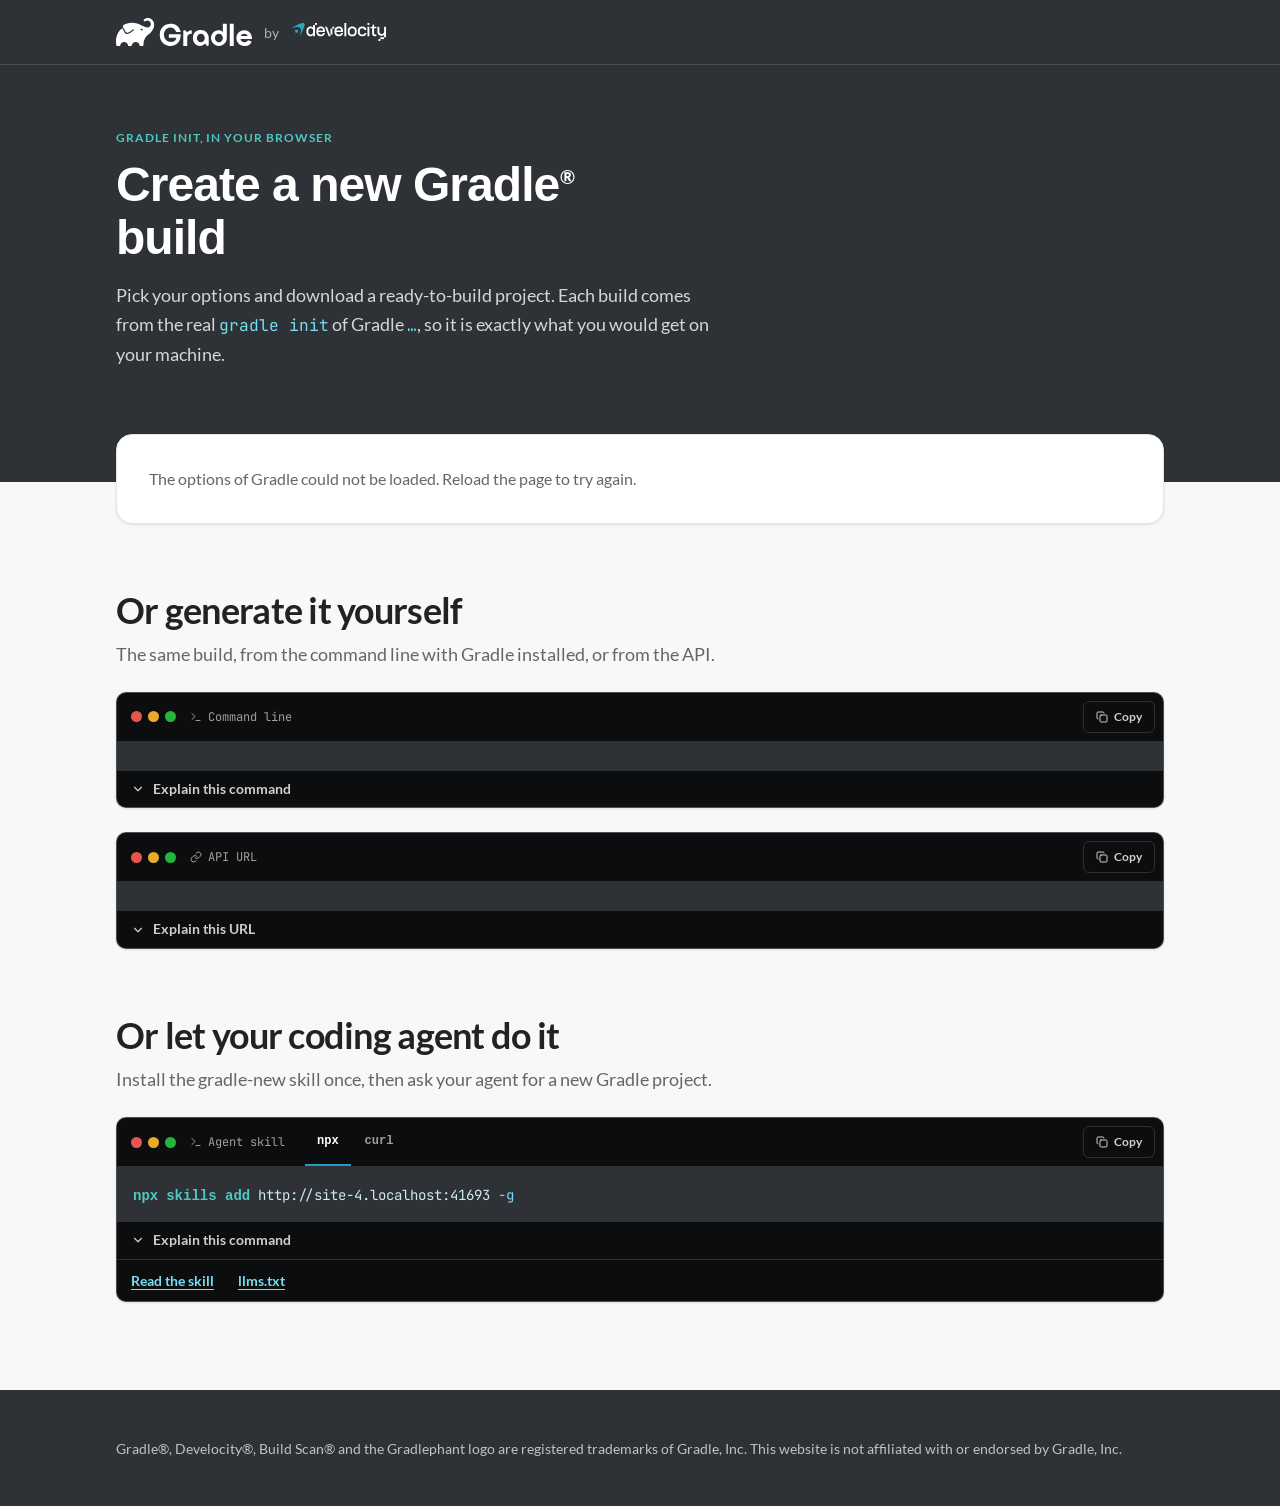
==== commit 6c79feed: "ui: the agent skill window: npx and curl tabs following the ARIA tab pattern, the install command wi" ====
--- a/ui/src/site/index.html
+++ b/ui/src/site/index.html
@@ -147,6 +147,35 @@
       <button class="explain-toggle" id="explain-url-toggle" type="button" aria-expanded="false" aria-controls="explain-url"><span class="icon icon-chevron" aria-hidden="true"></span><span class="explain-label">Explain this URL</span></button>
     </div>
   </section>
+
+  <section class="snippets" aria-labelledby="agent-title">
+    <h2 id="agent-title">Or let your coding agent do it</h2>
+    <p class="section-lead">Install the gradle-new skill once, then ask your agent for a new Gradle project.</p>
+
+    <div class="snippet" id="snippet-skill">
+      <div class="code-bar">
+        <span class="code-dots" aria-hidden="true"><i></i><i></i><i></i></span>
+        <span class="code-title"><span class="icon icon-terminal" aria-hidden="true"></span>Agent skill</span>
+        <div class="code-tabs" id="skill-tabs" role="tablist" aria-label="Install with">
+          <button class="code-tab" id="tab-npx" type="button" role="tab" data-tool="npx" aria-selected="true" aria-controls="skill-panel" tabindex="0">npx</button>
+          <button class="code-tab" id="tab-curl" type="button" role="tab" data-tool="curl" aria-selected="false" aria-controls="skill-panel" tabindex="-1">curl</button>
+        </div>
+        <button class="copy" id="copy-skill" type="button" aria-label="Copy the install command"><span class="icon icon-copy" aria-hidden="true"></span><span class="copy-label">Copy</span></button>
+      </div>
+      <div class="snippet-body" id="skill-panel" role="tabpanel" aria-labelledby="tab-npx" tabindex="0">
+        <pre class="code-lines" id="skill-command"></pre>
+        <div class="explanation" id="explain-skill" hidden>
+          <svg class="connectors" aria-hidden="true" focusable="false"></svg>
+          <dl class="explanation-list"></dl>
+        </div>
+      </div>
+      <button class="explain-toggle" id="explain-skill-toggle" type="button" aria-expanded="false" aria-controls="explain-skill"><span class="icon icon-chevron" aria-hidden="true"></span><span class="explain-label">Explain this command</span></button>
+      <div class="code-links">
+        <a class="code-link" id="read-skill" href="/.well-known/agent-skills/gradle-new/SKILL.md">Read the skill</a>
+        <a class="code-link" id="read-llms" href="/llms.txt">llms.txt</a>
+      </div>
+    </div>
+  </section>
 </main>
 
 <footer class="site-footer">
--- a/ui/src/site/app/styles.css
+++ b/ui/src/site/app/styles.css
@@ -181,6 +181,26 @@
 .code-dots i:nth-child(2) { background: #ffbd2e; }
 .code-dots i:nth-child(3) { background: #27c93f; }
 .code-title { display: inline-flex; align-items: center; gap: 6px; margin-left: 6px; flex: 1; }
+#snippet-skill .code-title { flex: none; }
+.code-tabs { display: flex; align-self: stretch; flex: 1; gap: 2px; margin: -8px 0 -8px var(--space-3); }
+.code-tab {
+  padding: 0 12px;
+  border: 0;
+  border-bottom: 2px solid transparent;
+  background: none;
+  color: rgba(255, 255, 255, 0.6);
+  font: var(--weight-medium) var(--text-xs) / 1 var(--font-mono);
+  cursor: pointer;
+  transition: color var(--dur-fast) var(--ease-out), border-color var(--dur-fast) var(--ease-out);
+}
+.code-tab:hover { color: var(--text-inverse); }
+.code-tab[aria-selected="true"] { color: var(--text-inverse); border-bottom-color: var(--gradle-blue); }
+.code-tab:focus-visible { outline: none; box-shadow: inset var(--shadow-focus); }
+.snippet-body[role="tabpanel"]:focus-visible { outline: none; box-shadow: inset var(--shadow-focus); }
+.code-links { display: flex; flex-wrap: wrap; gap: var(--space-2) var(--space-5); padding: 10px 14px; border-top: 1px solid var(--border-on-dark); background: var(--gradle-dark-2); font-size: var(--text-sm); }
+.code-link { color: var(--light-blue); font-weight: var(--weight-bold); text-underline-offset: 3px; border-radius: var(--radius-xs); }
+.code-link:hover { color: var(--text-inverse); }
+.code-link:focus-visible { outline: none; box-shadow: var(--shadow-focus); }
 .copy {
   display: inline-flex;
   align-items: center;
@@ -282,6 +302,8 @@
   .wrap { padding: 0 var(--space-4); }
   .card { padding: var(--space-4); }
   .snippet-body { padding: var(--space-3); }
+  .code-dots { display: none; }
+  .code-title { margin-left: 0; }
   .code-lines { font-size: var(--text-xs); }
 }
 
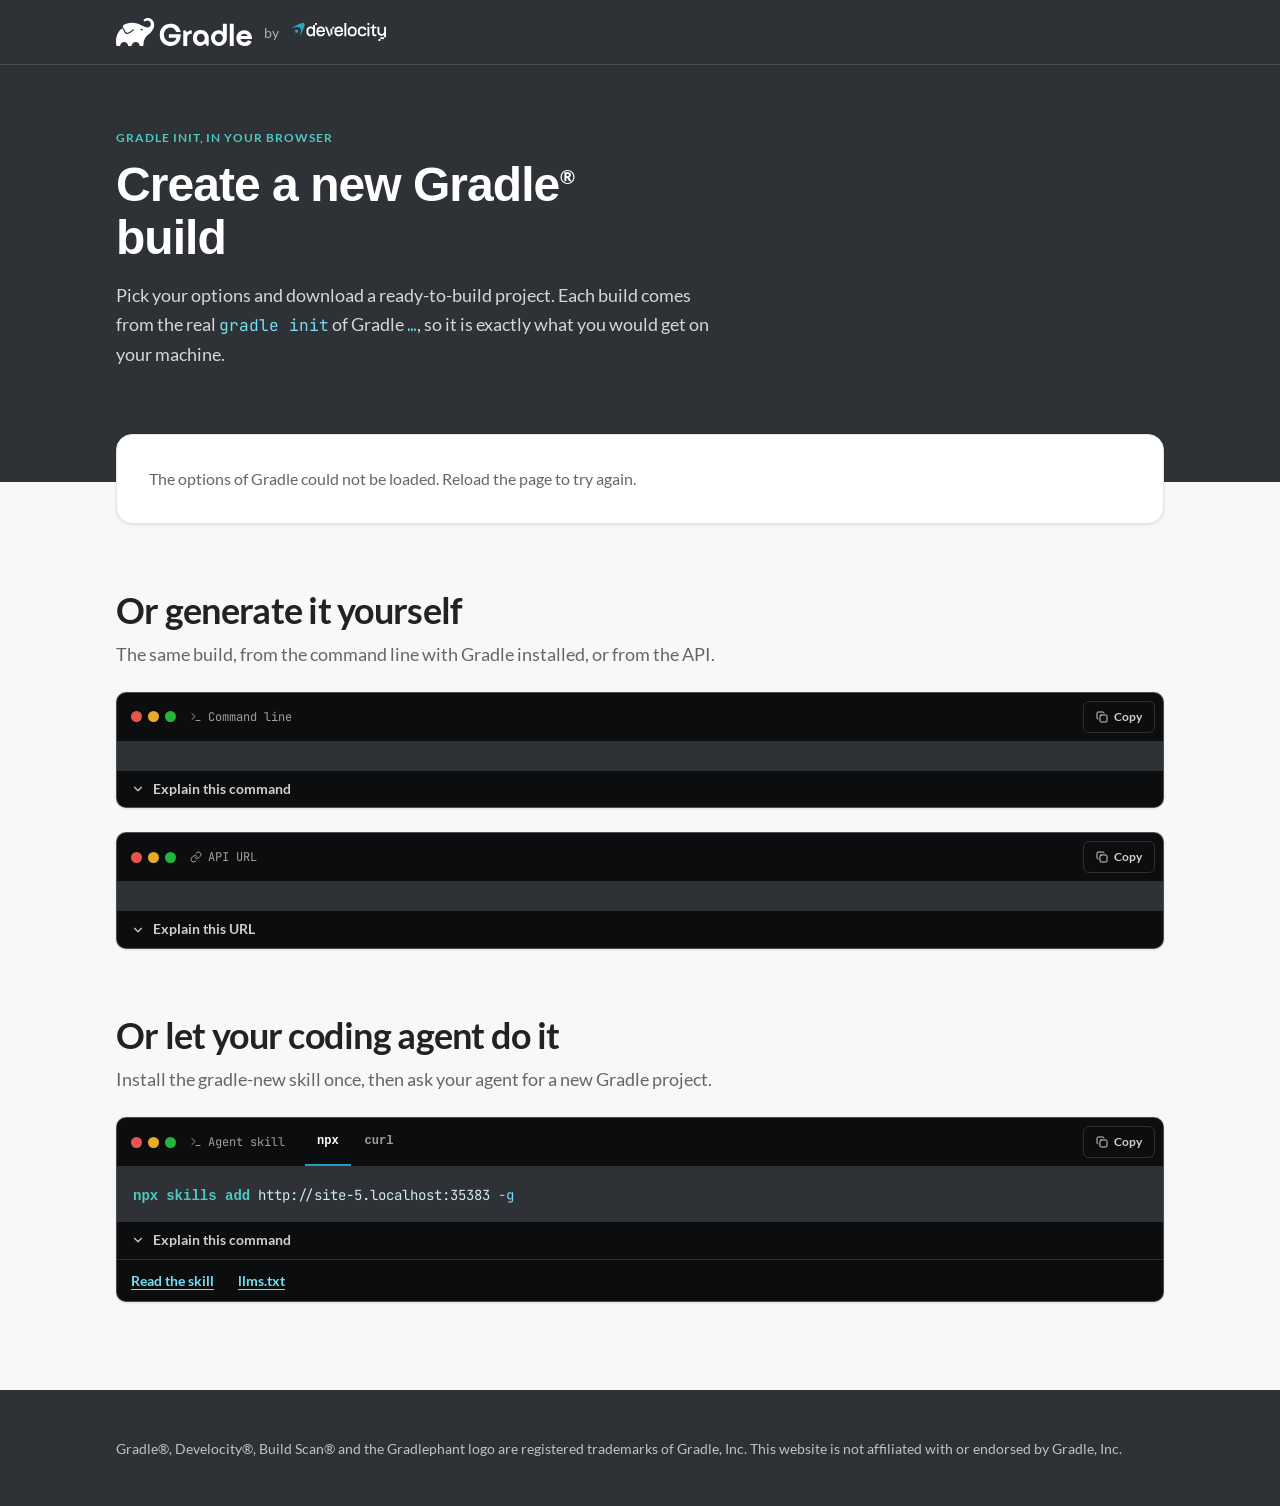
==== commit 99c86740: "names the project gradle-new in the page title, the API explanation, the agent skill, llms.txt and t" ====
--- a/ui/src/site/index.html
+++ b/ui/src/site/index.html
@@ -3,7 +3,7 @@
 <head>
 <meta charset="utf-8">
 <meta name="viewport" content="width=device-width, initial-scale=1">
-<title>gradle.new: create a new Gradle build</title>
+<title>gradle-new: create a new Gradle build</title>
 <meta name="description" content="Create a new Gradle build in your browser. Every build is generated by the real gradle init, and you can copy the equivalent command or API URL.">
 <link rel="icon" href="assets/logo/gradle-icon-colour.svg" type="image/svg+xml">
 <link rel="stylesheet" href="assets/tokens/fonts.css">
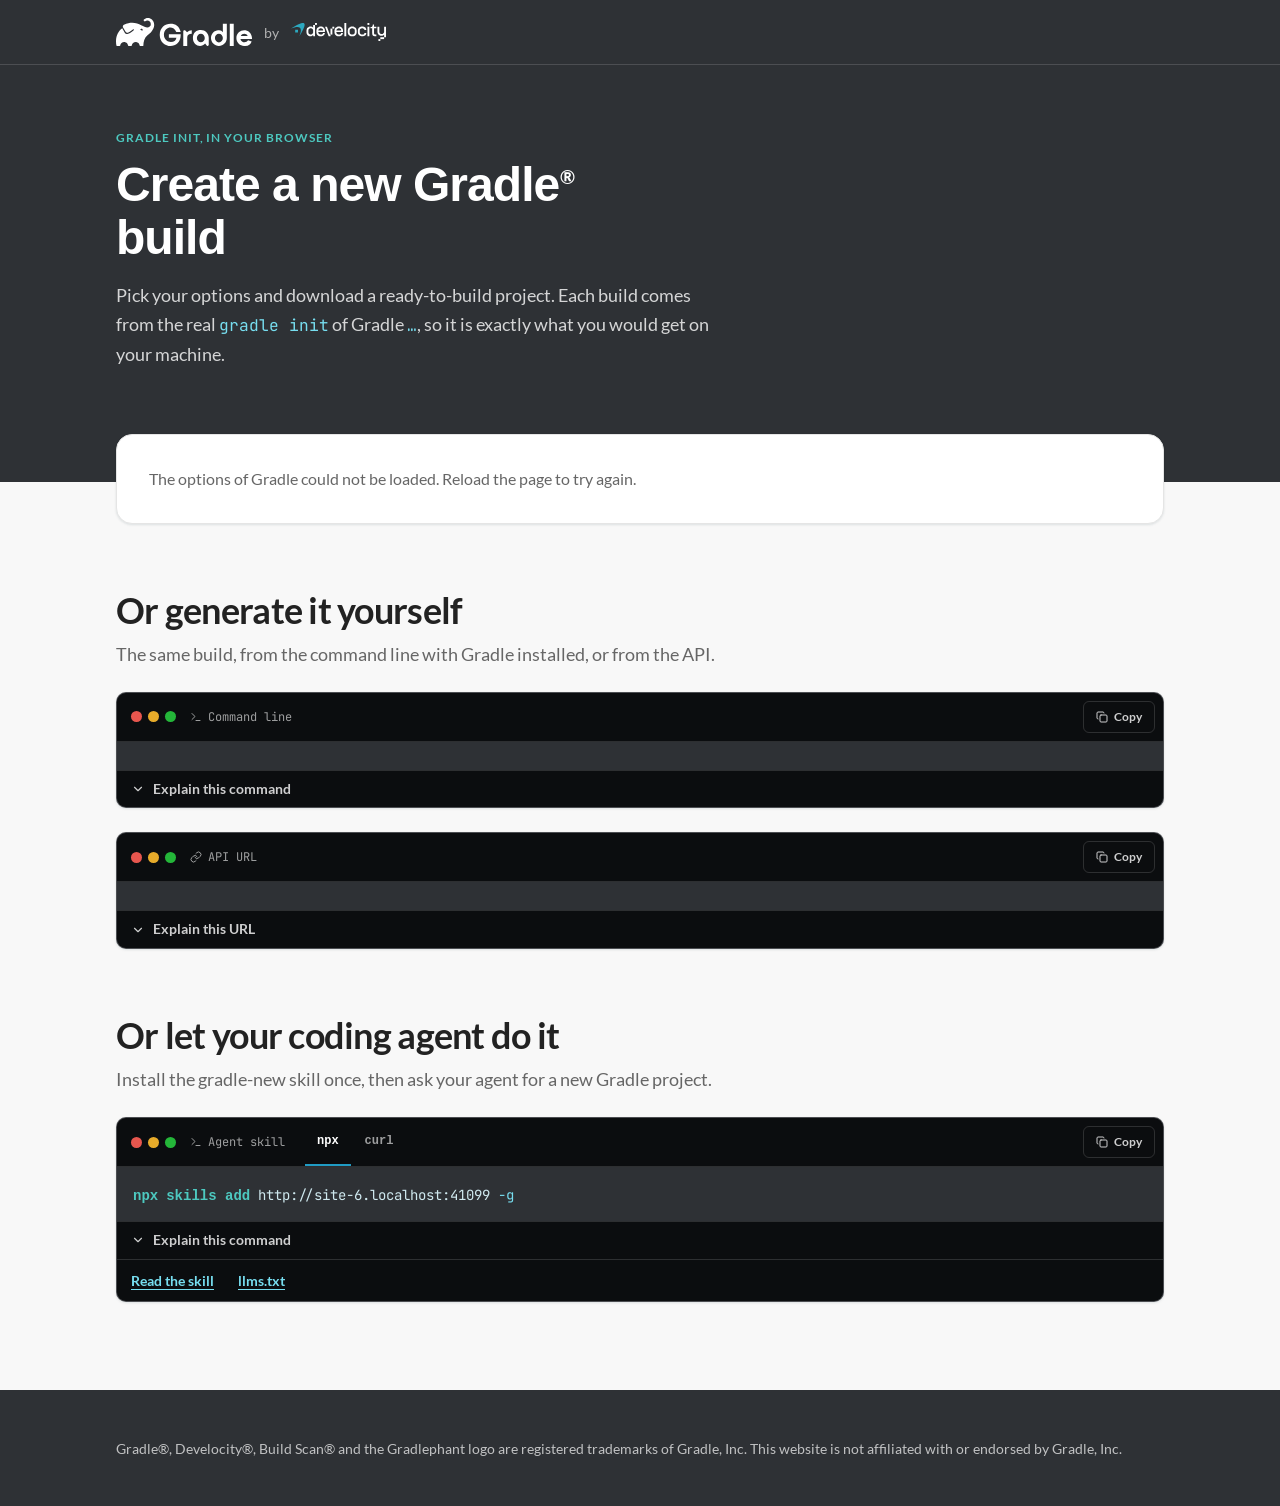
==== commit 6e33acf8: "ui: the footer shows the image the site runs, under the trademark notice, and nothing when there is " ====
--- a/ui/src/site/index.html
+++ b/ui/src/site/index.html
@@ -181,6 +181,7 @@
 <footer class="site-footer">
   <div class="wrap">
     <p>Gradle®, Develocity®, Build Scan® and the Gradlephant logo are registered trademarks of Gradle, Inc. This website is not affiliated with or endorsed by Gradle, Inc.</p>
+    <p id="image-tag" class="image-tag" hidden></p>
   </div>
 </footer>
 </body>
--- a/ui/src/site/app/styles.css
+++ b/ui/src/site/app/styles.css
@@ -280,6 +280,7 @@
 @keyframes reveal { from { opacity: 0; transform: translateY(-4px); } to { opacity: 1; transform: none; } }
 
 .site-footer { background: var(--surface-dark); color: rgba(255, 255, 255, 0.7); font-size: var(--text-sm); padding: var(--space-7) 0; }
+.image-tag { margin-top: var(--space-2); font-family: var(--font-mono); font-size: var(--text-xs); }
 
 @media (min-width: 861px) {
   .snippet-body:has(.explanation:not([hidden])) { grid-template-columns: max-content 96px minmax(0, 1fr); align-items: start; }
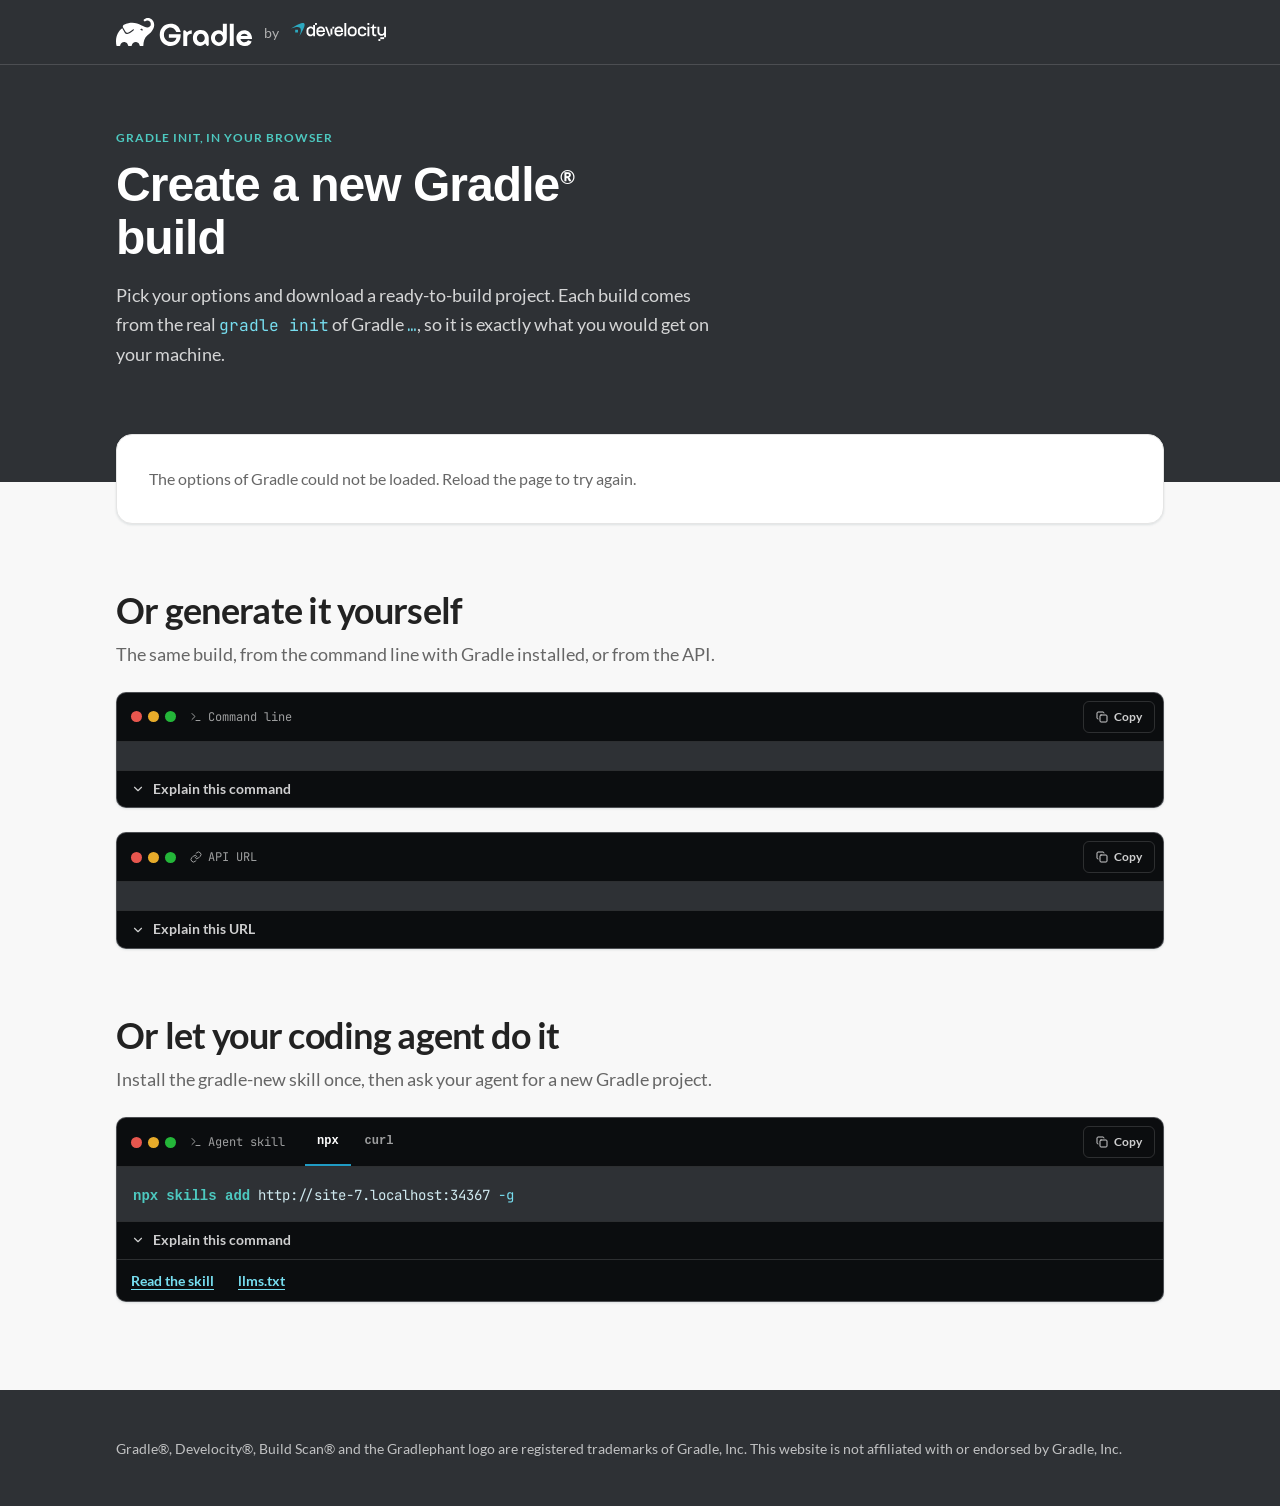
==== commit 1783c4ca: "ui: the page's head names it a new Gradle project, with the approved description, a canonical link, " ====
--- a/ui/src/site/index.html
+++ b/ui/src/site/index.html
@@ -3,8 +3,19 @@
 <head>
 <meta charset="utf-8">
 <meta name="viewport" content="width=device-width, initial-scale=1">
-<title>gradle-new: create a new Gradle build</title>
-<meta name="description" content="Create a new Gradle build in your browser. Every build is generated by the real gradle init, and you can copy the equivalent command or API URL.">
+<title>gradle-new: create a new Gradle project</title>
+<meta name="description" content="Create a new Gradle project in your browser, with one HTTP request or from your coding agent. Built by the real gradle init of the latest Gradle release.">
+<link rel="canonical" href="https://gradle-new.nosphere.org/">
+<meta property="og:type" content="website">
+<meta property="og:url" content="https://gradle-new.nosphere.org/">
+<meta property="og:title" content="gradle-new: create a new Gradle project">
+<meta property="og:description" content="Create a new Gradle project in your browser, with one HTTP request or from your coding agent. Built by the real gradle init of the latest Gradle release.">
+<meta property="og:image" content="https://gradle-new.nosphere.org/assets/social/preview.png">
+<meta property="og:image:width" content="1200">
+<meta property="og:image:height" content="630">
+<meta property="og:image:alt" content="The Gradle by Develocity logo above the title gradle-new and the words: create a new Gradle project in your browser, with one HTTP request or from your coding agent.">
+<meta name="twitter:card" content="summary_large_image">
+<script type="application/ld+json">{"@context":"https://schema.org","@type":"WebApplication","name":"gradle-new","url":"https://gradle-new.nosphere.org/","description":"Create a new Gradle project in your browser, with one HTTP request or from your coding agent. Built by the real gradle init of the latest Gradle release.","applicationCategory":"DeveloperApplication","operatingSystem":"Any","offers":{"@type":"Offer","price":"0","priceCurrency":"EUR"}}</script>
 <link rel="icon" href="assets/logo/gradle-icon-colour.svg" type="image/svg+xml">
 <link rel="stylesheet" href="assets/tokens/fonts.css">
 <link rel="stylesheet" href="assets/tokens/colors.css">
